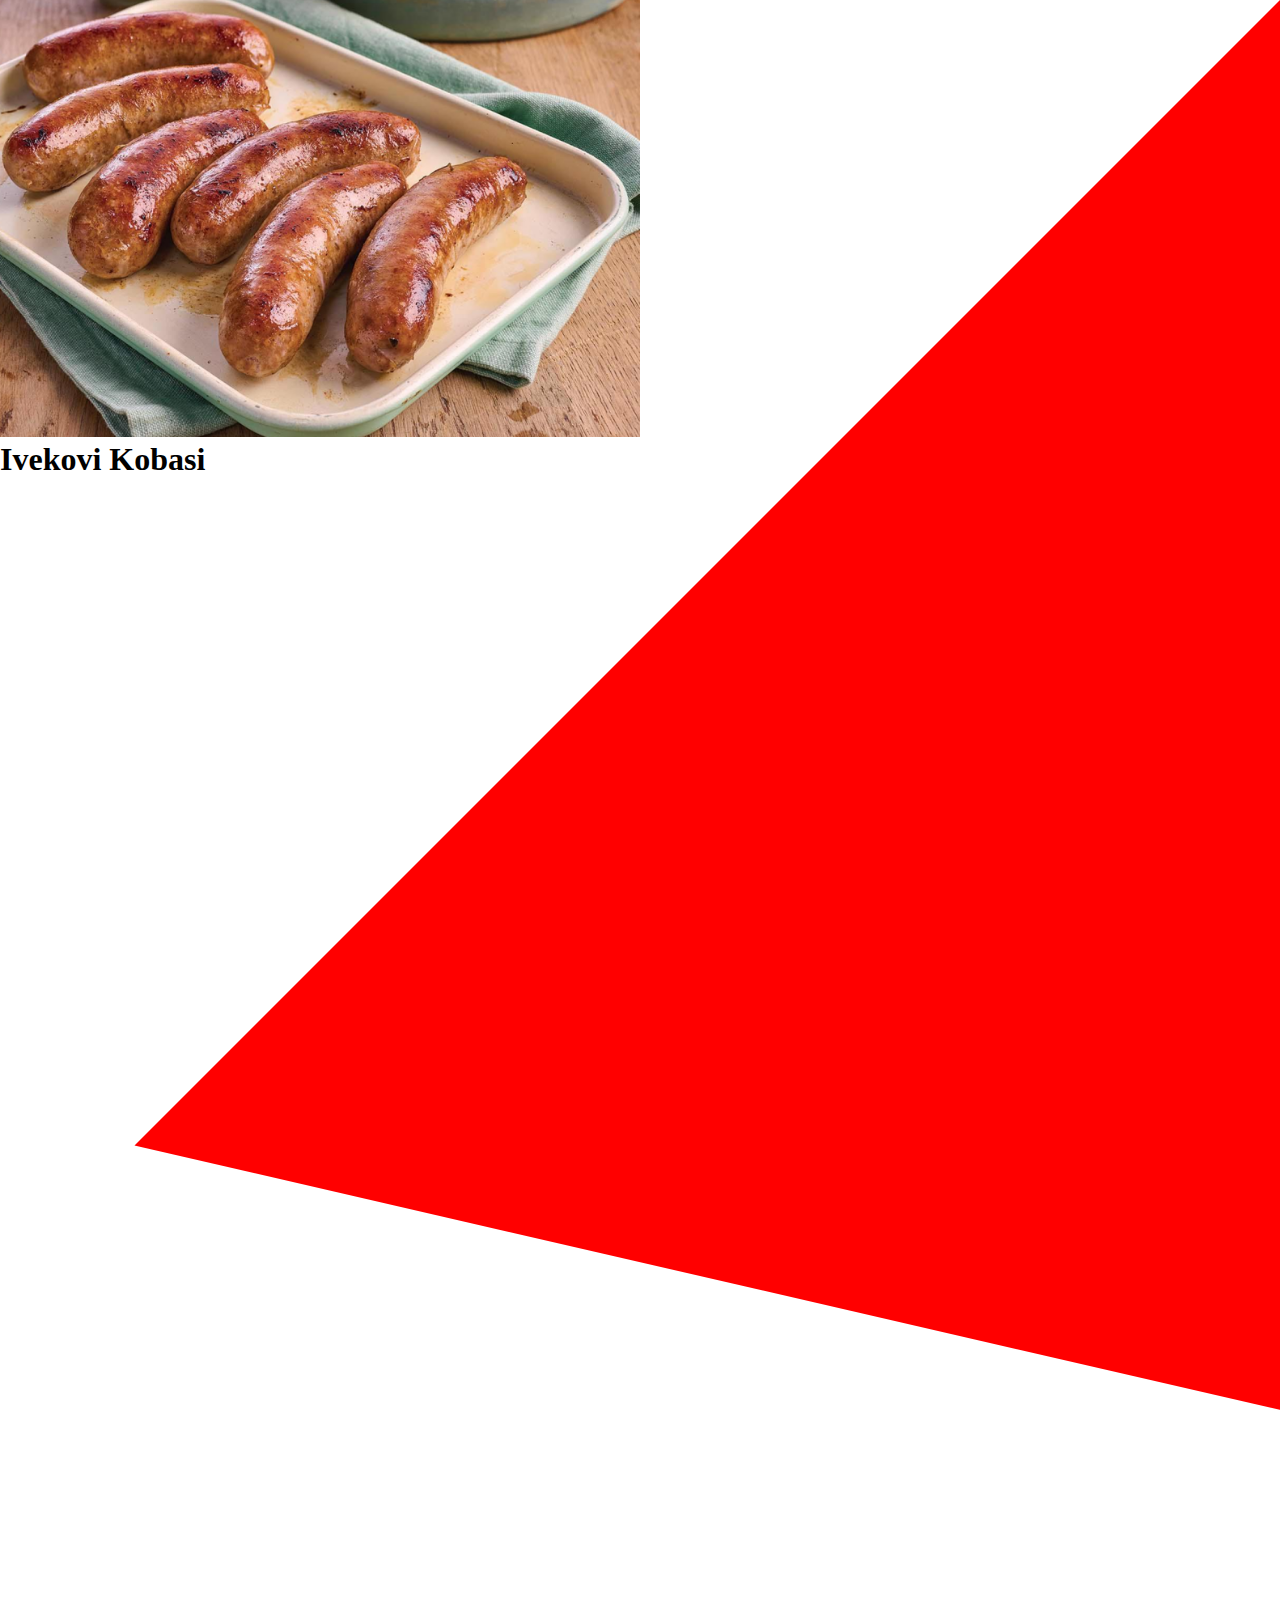
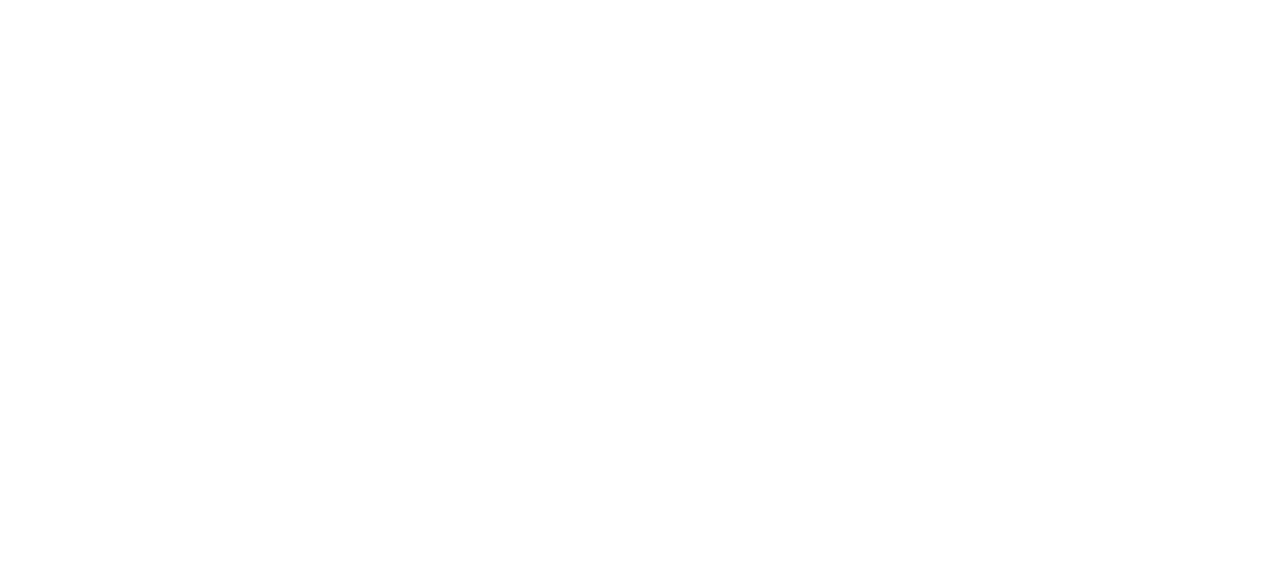
==== index.html @ 7db8392d "update" ====
<!DOCTYPE html>
<html lang="en">
<head>
    <meta charset="UTF-8">
    <meta http-equiv="X-UA-Compatible" content="IE=edge">
    <meta name="viewport" content="width=device-width, initial-scale=1.0">
    <meta name="author" content="Ivekovi Kobasi Developeri">
    <title>Ivekovi Kobasi</title>
    
<link rel="stylesheet" href="style.css">
<link rel="stylesheet" href="index.css">
</head>
<body>
    <img src="src/klobasi1.png" alt="Kobasi" class="backroundimage">
    <div class="background-triangle"></div>
    
    <h1>Ivekovi Kobasi</h1>
</body>
</html>
---- style.css ----
*{
    margin: 0;
    padding: 0;
}
---- index.css ----
body {
    overflow: hidden; /* Hide scrollbars */
  }
.backroundimage {
    width: 50%;
}
.background-triangle{
    display: block;
    position: absolute;
    overflow: hidden;
    top: 0px;
    right: 0px;
    width: 0px;
    height: 0px;
    border-left: 100vh solid transparent;
    border-right: 80vh solid transparent;
    
    border-top: 160vh solid #f00;
    transform-origin: top right;
    transform: rotate(-45deg);
}
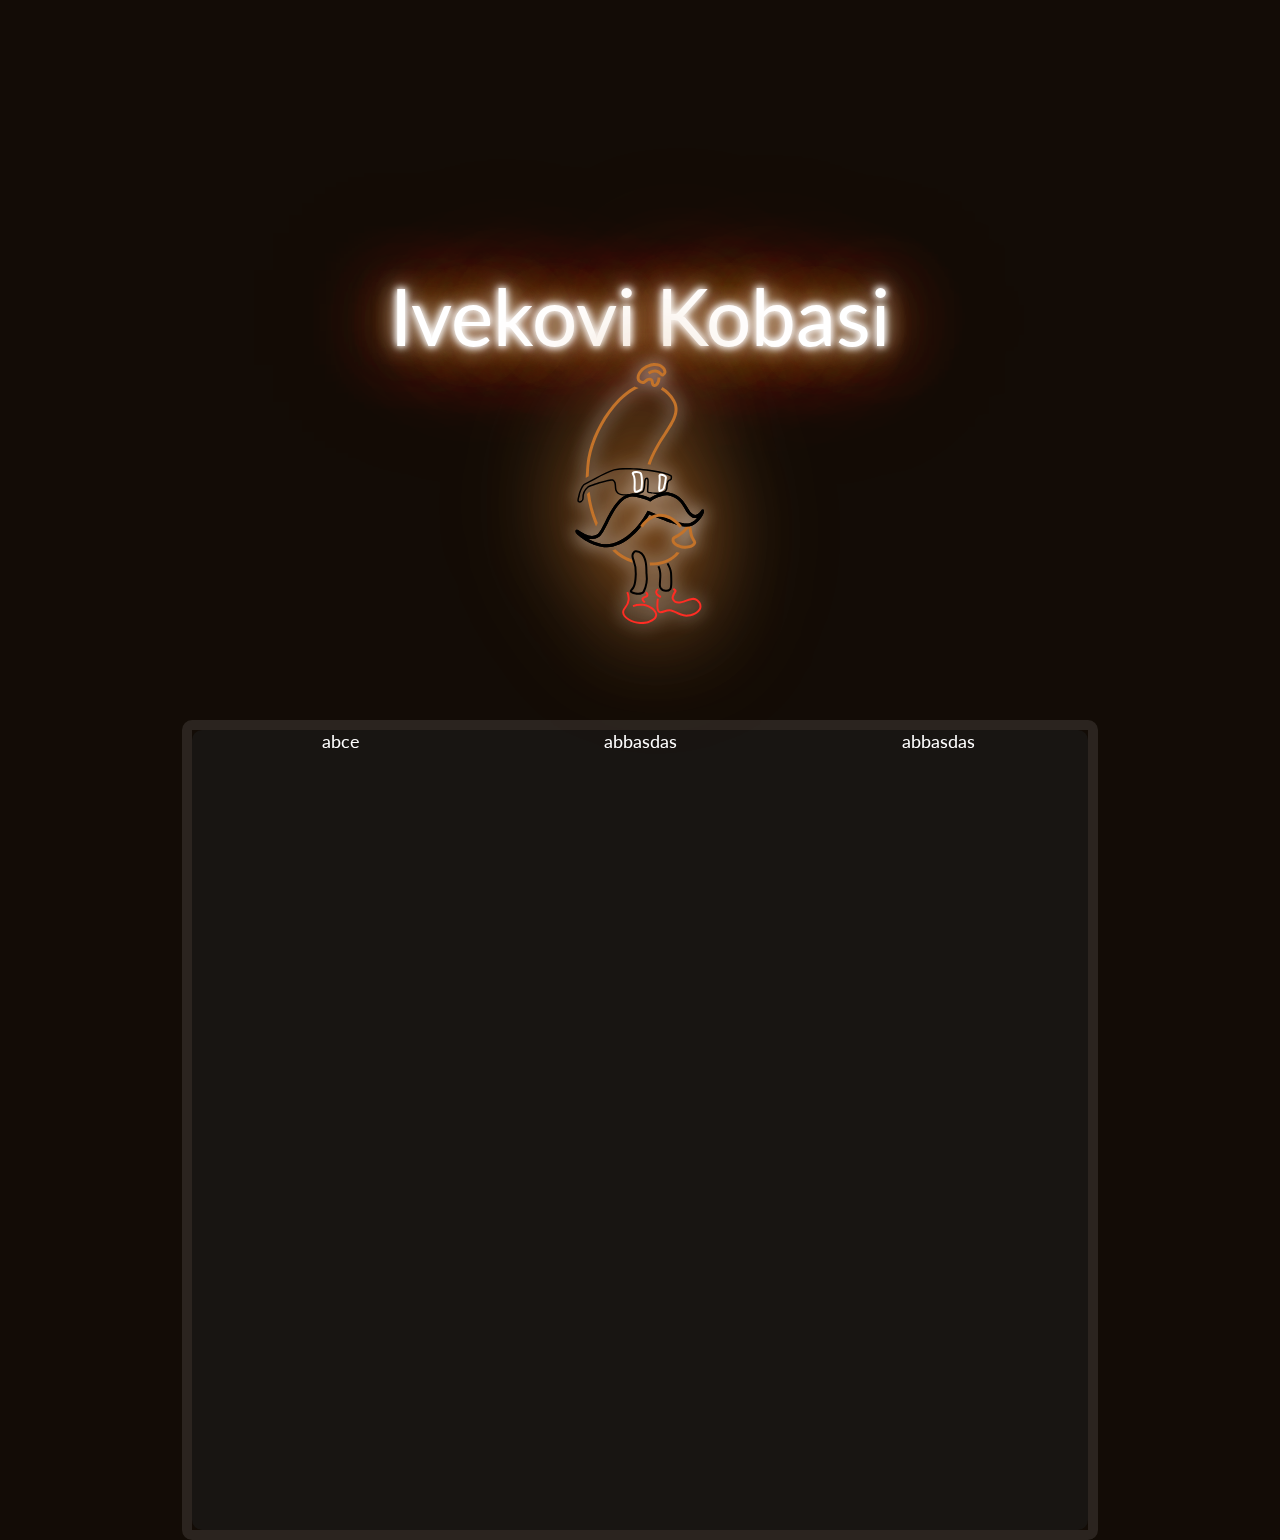
==== commit 889ef447: "update" ====
--- a/index.html
+++ b/index.html
@@ -1,19 +1,34 @@
 <!DOCTYPE html>
 <html lang="en">
+
 <head>
     <meta charset="UTF-8">
     <meta http-equiv="X-UA-Compatible" content="IE=edge">
     <meta name="viewport" content="width=device-width, initial-scale=1.0">
     <meta name="author" content="Ivekovi Kobasi Developeri">
     <title>Ivekovi Kobasi</title>
-    
-<link rel="stylesheet" href="style.css">
-<link rel="stylesheet" href="index.css">
+
+    <link rel="stylesheet" href="style.css">
+    <link rel="stylesheet" href="index.css">
 </head>
+
 <body>
-    <img src="src/klobasi1.png" alt="Kobasi" class="backroundimage">
-    <div class="background-triangle"></div>
-    
-    <h1>Ivekovi Kobasi</h1>
+
+    <div class="head-container">
+        <h1 class="neonText">
+            Ivekovi Kobasi
+        </h1>
+        <img src="kobasi-neon.svg" class="neonLogo">
+    </div>
+
+    <div class="content-container">
+        <div class="flex-grid">
+            <div class="col">abce</div>
+            <div class="col">abbasdas</div>
+            <div class="col">abbasdas</div>
+        </div>
+    </div>
+
 </body>
+
 </html>--- a/style.css
+++ b/style.css
@@ -1,5 +1,93 @@
-*{
+@import url('https://fonts.googleapis.com/css2?family=Lato:wght@400;700&display=swap');
+
+:root {
+    --neon: #C3732A;
+    --background: #130c06;
+}
+
+* {
     margin: 0;
     padding: 0;
 }
 
+.neonText {
+    color: #fff;
+    text-shadow:
+        0 0 7px #fff,
+        0 0 10px #fff,
+        0 0 21px #fff,
+        0 0 42px var(--neon),
+        0 0 82px var(--neon),
+        0 0 92px var(--neon),
+        0 0 102px var(--neon),
+        0 0 151px var(--neon);
+}
+
+
+/* Additional styling */
+
+body {
+    font-size: 18px;
+    font-family: "Lato", sans-serif;
+    background-color: var(--background);
+    color: white;
+}
+
+h1,
+h2 {
+    text-align: center;
+    font-weight: 400;
+}
+
+h1 {}
+
+
+h2 {
+    font-size: 1.8rem;
+}
+
+.head-container {
+    position: fixed;
+    top: 50%;
+    left: 50%;
+    transform: translate(-50%, -50%);
+    font-size: 2.5rem;
+
+}
+
+.content-container {
+    margin-top: 80vh;
+    margin-left: auto;
+    margin-right: auto;
+    border: 10px solid rgba(255, 255, 255, 0.1);
+    background: rgba(255, 255, 255, 0);
+
+
+    backdrop-filter: blur(5px);
+    height: 800px;
+    width: 70vw;
+    border-radius: 10px;
+
+}
+
+.flex-grid {
+    display: flex;
+    background: rgba(29, 29, 29, 0.5);
+    backdrop-filter: blur(5px);
+    height: 800px;
+    border-radius: 10px;
+}
+
+.col {
+    flex: 1;
+    text-align: center;
+}
+
+img {
+    position: relative;
+    left: 50%;
+    transform: translate(-50%);
+    color: #fff;
+    filter: drop-shadow(0 0 9px #fff) 
+    drop-shadow(0 0 42px var(--neon))  drop-shadow(0 0 47px var(--neon)) 
+}
--- a/index.css
+++ b/index.css
@@ -1,6 +1,4 @@
-body {
-    overflow: hidden; /* Hide scrollbars */
-  }
+
 .backroundimage {
     width: 50%;
 }
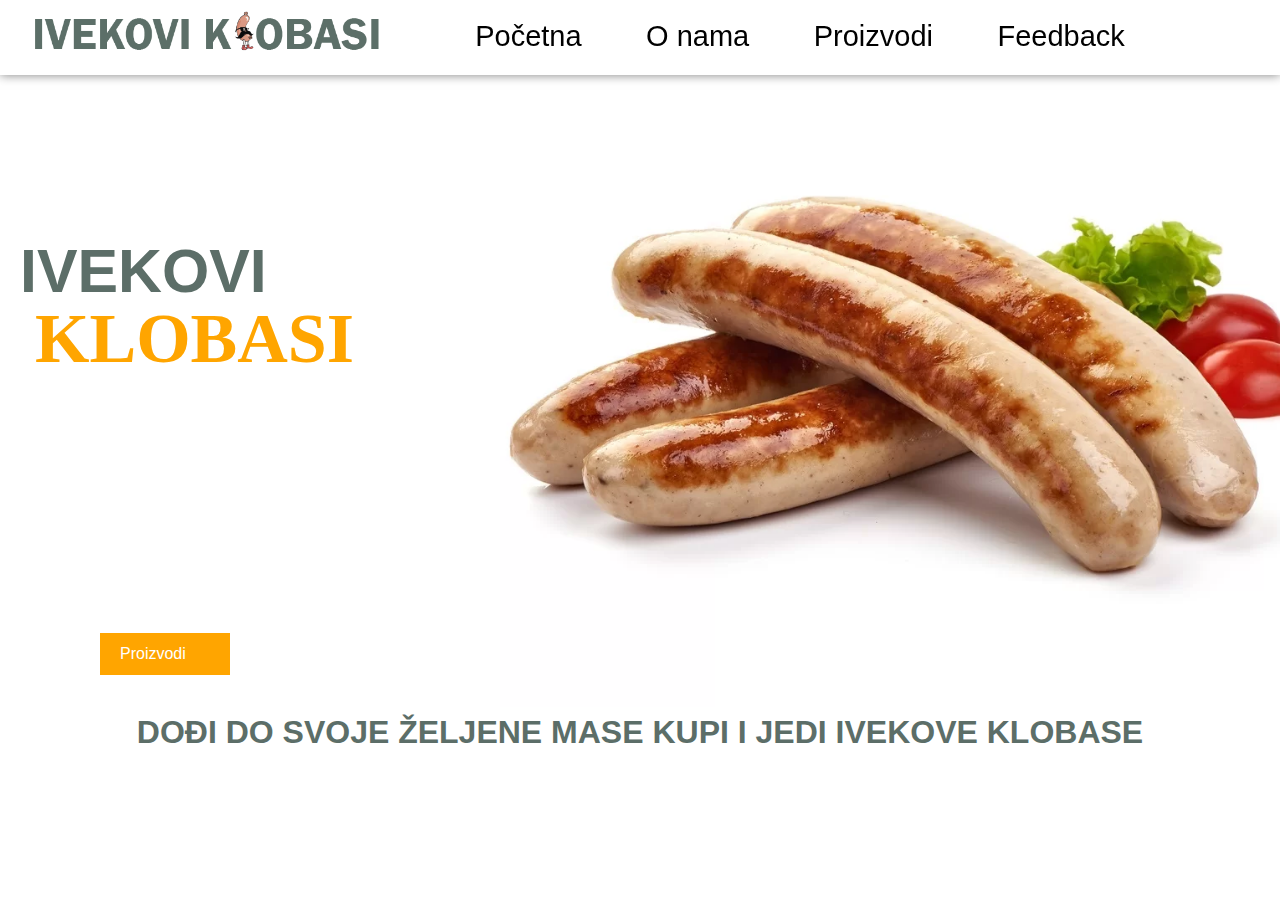
==== commit 7e560c7b: "update" ====
--- a/index.html
+++ b/index.html
@@ -5,30 +5,50 @@
     <meta charset="UTF-8">
     <meta http-equiv="X-UA-Compatible" content="IE=edge">
     <meta name="viewport" content="width=device-width, initial-scale=1.0">
-    <meta name="author" content="Ivekovi Kobasi Developeri">
-    <title>Ivekovi Kobasi</title>
-
+    <title>Ivekovi klobasi</title>
     <link rel="stylesheet" href="style.css">
     <link rel="stylesheet" href="index.css">
+    <link rel="stylesheet" href="https://cdnjs.cloudflare.com/ajax/libs/font-awesome/6.4.0/css/all.min.css"
+        integrity="sha512-iecdLmaskl7CVkqkXNQ/ZH/XLlvWZOJyj7Yy7tcenmpD1ypASozpmT/E0iPtmFIB46ZmdtAc9eNBvH0H/ZpiBw=="
+        crossorigin="anonymous" referrerpolicy="no-referrer" />
 </head>
 
 <body>
+    <section>
+        <nav>
+            <div class="logo">
+                <img src="slike/logo.png" alt="logo">
+            </div>
+            <ul>
+                <li><a href="index.html">Početna</a></li>
+                <li><a href="oNama.html">O nama</a></li>
+                <li><a href="proizvodi.html">Proizvodi</a></li>
+                <li><a href="feedback.html">Feedback</a></li>
+            </ul>
+            <div class="icon">
+                <i class="fa-solid fa-magnifying-glass"></i>
+                <i class="fa-solid fa-heart"></i>
+                <i class="fa-solid fa-cart-shopping"></i>
+            </div>
+        </nav>
+        <div class="main" id="Početna">
+            <div class="men_text">
+                <h1>IVEKOVI <span>KLOBASI</span></h1>
+            </div>
+            <div class="main_image">
+                <img src="slike/pocetna.png" alt="main image">
+            </div>
+        </div>
+        <p>DOĐI DO SVOJE ŽELJENE MASE
+            KUPI I JEDI IVEKOVE KLOBASE</p>
 
-    <div class="head-container">
-        <h1 class="neonText">
-            Ivekovi Kobasi
-        </h1>
-        <img src="kobasi-neon.svg" class="neonLogo">
-    </div>
+        <div class="main_btn">
+            <a href="proizvodi.html">Proizvodi</a>
+            <i class="fa-solid fa-angle-right"></i>
+        </div>
 
-    <div class="content-container">
-        <div class="flex-grid">
-            <div class="col">abce</div>
-            <div class="col">abbasdas</div>
-            <div class="col">abbasdas</div>
-        </div>
-    </div>
-
+        
+    </section>
 </body>
 
 </html>--- a/style.css
+++ b/style.css
@@ -1,93 +1,117 @@
-@import url('https://fonts.googleapis.com/css2?family=Lato:wght@400;700&display=swap');
-
-:root {
-    --neon: #C3732A;
-    --background: #130c06;
-}
-
 * {
     margin: 0;
     padding: 0;
+    box-sizing: border-box;
+    font-family: sans-serif;
 }
 
-.neonText {
-    color: #fff;
-    text-shadow:
-        0 0 7px #fff,
-        0 0 10px #fff,
-        0 0 21px #fff,
-        0 0 42px var(--neon),
-        0 0 82px var(--neon),
-        0 0 92px var(--neon),
-        0 0 102px var(--neon),
-        0 0 151px var(--neon);
+body {
+    overflow-x: hidden;
+    width: 100vw;
+}
+
+html {
+    scroll-behavior: smooth;
+}
+
+section {
+    width: 100vw;
+    height: 100vh;
+}
+
+section nav {
+    display: flex;
+    justify-content: space-around;
+    align-items: center;
+    position: fixed;
+    right: 0;
+    left: 0;
+    background: white;
+    box-shadow: 0 0 10px rgba(0, 0, 0, 0.5);
+    z-index: 1000;
+}
+
+section nav .logo img {
+    width: 350px;
+    cursor: pointer;
+    margin: 7px 0;
 }
 
 
-/* Additional styling */
 
-body {
-    font-size: 18px;
-    font-family: "Lato", sans-serif;
-    background-color: var(--background);
-    color: white;
+
+
+section nav ul {
+    list-style: none;
 }
 
-h1,
-h2 {
-    text-align: center;
-    font-weight: 400;
+section nav ul li {
+    display: inline-block;
+    margin: 0 30px;
 }
 
-h1 {}
+section nav ul li a {
+    text-decoration: none;
+    color: #000;
+    font-weight: 500;
+    font-size: 29px;
+    transition: 0.1s;
+}
+
+section nav ul li a::after {
+    position: relative;
+    content: '';
+    width: 0%;
+    height: 2px;
+    background-color: #5C6E68;
+    display: block;
+    left: 50%;
+    transition: 0.2s linear;
+}
+
+section nav ul li a:hover::after {
+    width: 100%;
+    left: 0;
+}
+
+section nav ul li a:hover {
+
+    color: #FFA500;
+    ;
+}
+
+section nav .icon i {
+    font-size: 20px;
+    color: #000;
+    margin: 0 5px;
+    cursor: pointer;
+    transition: 0.3s;
+}
+
+section nav .icon i:hover {
+    color: #FFA500;
+}
 
 
-h2 {
-    font-size: 1.8rem;
+
+section p {
+    font-family: Verdana, Geneva, Tahoma, sans-serif;
+    font-weight: 700;
+    color: #5C6E68;
+    text-align: justify;
+    position: relative;
+    line-height: 22px;
 }
 
-.head-container {
-    position: fixed;
-    top: 50%;
-    left: 50%;
-    transform: translate(-50%, -50%);
-    font-size: 2.5rem;
 
+@media (max-width: 480px) {
+    section nav .logo img {
+        width: 100px;
+        cursor: pointer;
+        margin: 7px 0;
+    }
+    
+section nav .icon i {
+            margin: 0 30px;
 }
-
-.content-container {
-    margin-top: 80vh;
-    margin-left: auto;
-    margin-right: auto;
-    border: 10px solid rgba(255, 255, 255, 0.1);
-    background: rgba(255, 255, 255, 0);
-
-
-    backdrop-filter: blur(5px);
-    height: 800px;
-    width: 70vw;
-    border-radius: 10px;
-
-}
-
-.flex-grid {
-    display: flex;
-    background: rgba(29, 29, 29, 0.5);
-    backdrop-filter: blur(5px);
-    height: 800px;
-    border-radius: 10px;
-}
-
-.col {
-    flex: 1;
-    text-align: center;
-}
-
-img {
-    position: relative;
-    left: 50%;
-    transform: translate(-50%);
-    color: #fff;
-    filter: drop-shadow(0 0 9px #fff) 
-    drop-shadow(0 0 42px var(--neon))  drop-shadow(0 0 47px var(--neon)) 
-}
+}--- a/index.css
+++ b/index.css
@@ -1,19 +1,122 @@
+* {
+    margin: 0;
+    padding: 0;
+    box-sizing: border-box;
+    font-family: sans-serif;
+}
+body{
+    overflow-x: hidden;
+    width: 100vw;
+}
+html {
+    scroll-behavior: smooth;
+}
 
-.backroundimage {
-    width: 50%;
+section {
+    width: 100vw;
+    height: 100vh;
 }
-.background-triangle{
-    display: block;
+
+section .main{
+    display:flex;
+    align-items: center;
+    justify-content: space-around;
+    position: relative;
+    top: -100px;
+
+}
+section .main .men_text h1{
+font-size: 3.8rem;
+position: relative;
+left:20px;
+color:#5C6E68;
+font-family: 'Gill Sans', 'Gill Sans MT', Calibri, 'Trebuchet MS', sans-serif;
+
+}
+section .main .men_text h1 span{
+    margin-left: 15px;
+    color:#FFA500;
+    font-family: mv boli;
+    line-height: 22px;
+    font-size: 70px;
+}
+section .main .main_image img{
+    width: 100%;
+    position: relative;
+    margin-top: 115px;
+    right: 0px;
+}
+section p {
     position: absolute;
-    overflow: hidden;
-    top: 0px;
-    right: 0px;
-    width: 0px;
-    height: 0px;
-    border-left: 100vh solid transparent;
-    border-right: 80vh solid transparent;
+    font-family:Verdana, Geneva, Tahoma, sans-serif;
+    font-weight: 700;
+    font-size: 2rem;
+    color:#5C6E68;
+    text-align: center;
+    position: relative;
+    line-height: 22px;
+    top: -10vh;
+
+}
+
+section .main_btn{
+    background: #FFA500;
+    position: relative;
+    left:100px;
+    bottom: 200px;
+    width: 130px;
+    cursor: pointer;
+    padding: 12px 20px;
+}
+
+ section .main_btn a{
+    color:#fff;
+    margin-right: 0px;
+    text-decoration: none;
+ }
+section .main_btn i{
+    color:#fff;
+    transition: 0.3s;
+}
+section .main_btn:hover i{
+    transform: translateX(7px);
+}
+
+@media (max-width: 480px) {
+    section .main{
+        display:flex;
+        flex-wrap: wrap;
+        top: 170px;
+    }
+    section .main .main_image img{
+        width: 100%;
+        position: relative;
+        margin-top: 0;
+        right: 0px;
+    }
+
+    section p {
+        position: relative;
+        font-family:Verdana, Geneva, Tahoma, sans-serif;
+        font-weight: 700;
+        font-size: 2rem;
+        color:#5C6E68;
+        text-align: center;
+        position: relative;
+        line-height: 40px;
+        top: 200px;
     
-    border-top: 160vh solid #f00;
-    transform-origin: top right;
-    transform: rotate(-45deg);
-}+    }
+
+    section .main_btn{
+        background: #FFA500;
+        position: relative;
+        left:50%;
+        transform:  translate(-50%);
+        bottom: -300px;
+        width: 130px;
+        cursor: pointer;
+        padding: 12px 20px;
+        margin-bottom: 20px;
+    }
+} 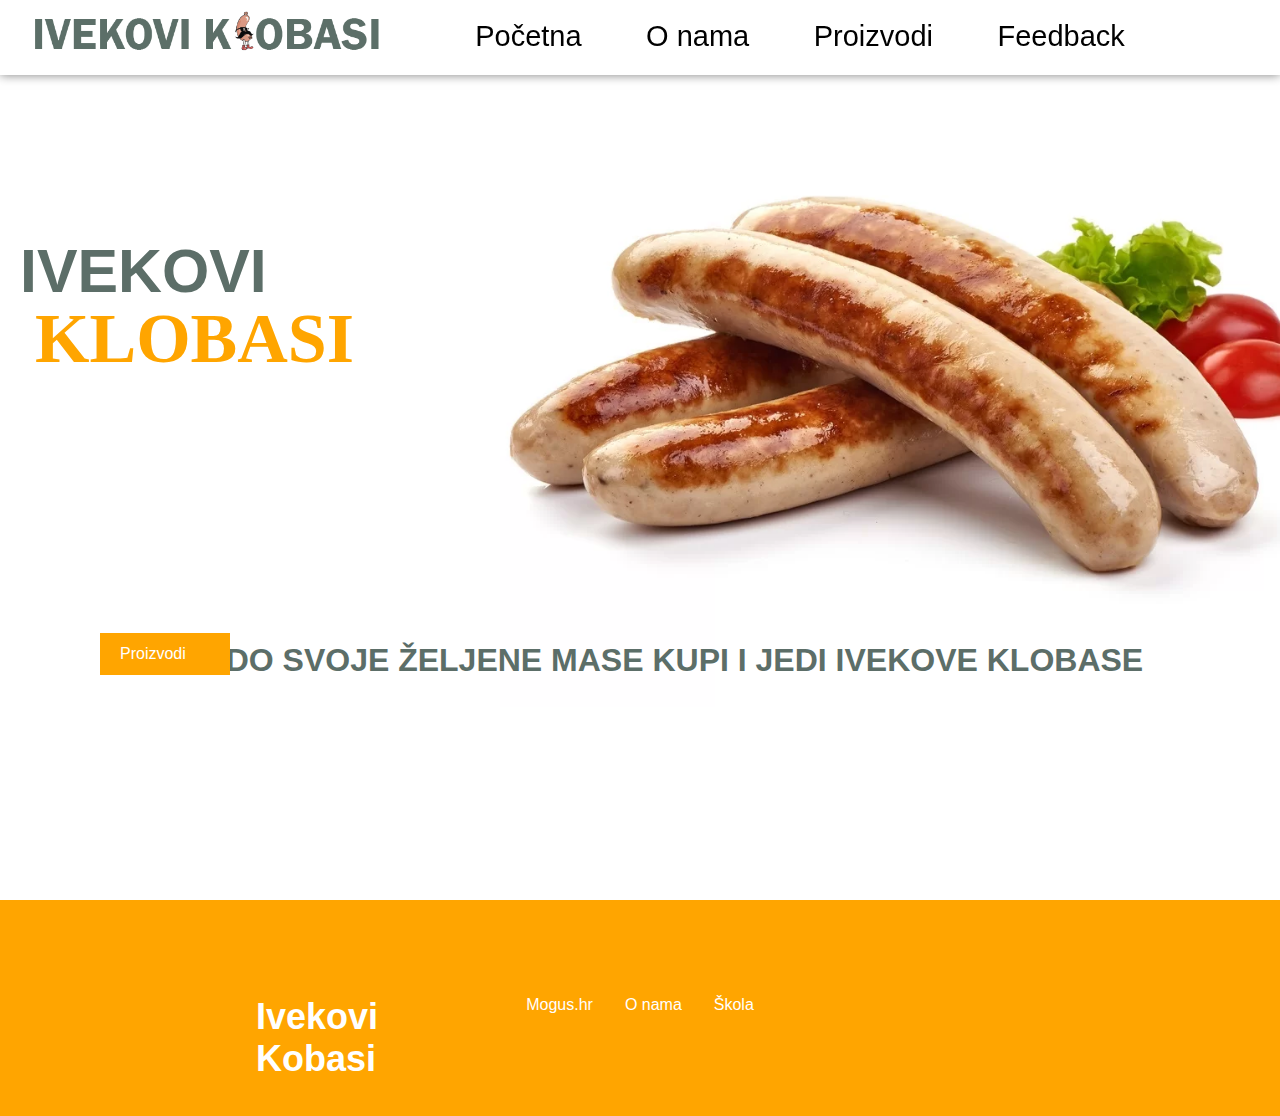
==== commit 2aa8cb57: "update" ====
--- a/index.html
+++ b/index.html
@@ -6,6 +6,11 @@
     <meta http-equiv="X-UA-Compatible" content="IE=edge">
     <meta name="viewport" content="width=device-width, initial-scale=1.0">
     <title>Ivekovi klobasi</title>
+    <meta name="description"
+        content="Explore our delicious sausages and order online. We offer a wide range of high-quality sausages with unique flavors.">
+    <meta name="keywords"
+        content="sausages, Andouille, Bockwurst, Robust Italian, Blazing buffalo, Salsiccia, Kielbasa, Merguez kobasica, Chorizo, Linguiça, Carniolan, Jitrnice, Bacon sausage, Weisswurst, Klobasa, Loukaniko, Cumberland kobasica">
+    <meta name="author" content="Team Ivekovi Kobasi">
     <link rel="stylesheet" href="style.css">
     <link rel="stylesheet" href="index.css">
     <link rel="stylesheet" href="https://cdnjs.cloudflare.com/ajax/libs/font-awesome/6.4.0/css/all.min.css"
@@ -47,8 +52,440 @@
             <i class="fa-solid fa-angle-right"></i>
         </div>
 
-        
+
     </section>
+
+
+    <footer>
+        <div class="main"></div>
+        <div class="footer">
+            <div class="bubbles">
+                <div class="bubble"
+                    style="--size:3.283778460829012rem; --distance:8.273995682244763rem; --position:80.43121961838831%; --time:3.370470516561046s; --delay:-2.4460750377075677s;">
+                </div>
+                <div class="bubble"
+                    style="--size:5.048775832023261rem; --distance:8.209048016743958rem; --position:81.24435161533792%; --time:2.689387587750886s; --delay:-3.178866630821537s;">
+                </div>
+                <div class="bubble"
+                    style="--size:2.8917775001193196rem; --distance:8.454264258769582rem; --position:-1.892480833658683%; --time:2.870417823317806s; --delay:-3.8694363898657054s;">
+                </div>
+                <div class="bubble"
+                    style="--size:2.98950564759547rem; --distance:6.810598321237242rem; --position:100.02057873419844%; --time:2.2412476180211125s; --delay:-3.9669609230968366s;">
+                </div>
+                <div class="bubble"
+                    style="--size:3.056008172581711rem; --distance:7.571228915589839rem; --position:101.36290426526402%; --time:3.556279976104421s; --delay:-2.601994631532017s;">
+                </div>
+                <div class="bubble"
+                    style="--size:3.22671020910027rem; --distance:8.977876061761204rem; --position:69.44795371340336%; --time:2.0813687087410555s; --delay:-2.561126203255737s;">
+                </div>
+                <div class="bubble"
+                    style="--size:5.983498430412179rem; --distance:9.55217569034621rem; --position:33.97699243298395%; --time:2.766369309258826s; --delay:-2.306807070885999s;">
+                </div>
+                <div class="bubble"
+                    style="--size:3.7130270767886904rem; --distance:9.15367913841726rem; --position:36.78355273882992%; --time:3.4415953312360266s; --delay:-2.8423432581270194s;">
+                </div>
+                <div class="bubble"
+                    style="--size:2.0830849819394457rem; --distance:6.408202865389665rem; --position:-3.7304088146057324%; --time:2.1324701384850853s; --delay:-3.6594998300237567s;">
+                </div>
+                <div class="bubble"
+                    style="--size:2.846429800070382rem; --distance:9.850031890259043rem; --position:63.51703893124248%; --time:2.48611792099451s; --delay:-3.957713451098727s;">
+                </div>
+                <div class="bubble"
+                    style="--size:2.0204852928911228rem; --distance:7.706337256219967rem; --position:10.659889096699736%; --time:3.8878533177786547s; --delay:-2.7460423807313834s;">
+                </div>
+                <div class="bubble"
+                    style="--size:5.148489190934578rem; --distance:7.8185867715909385rem; --position:44.27428830609239%; --time:3.0912972813262374s; --delay:-2.4548184305462204s;">
+                </div>
+                <div class="bubble"
+                    style="--size:3.1179981047008507rem; --distance:8.217674226182545rem; --position:-0.8434243039321725%; --time:3.893070336584621s; --delay:-3.482134608090908s;">
+                </div>
+                <div class="bubble"
+                    style="--size:3.073022863441822rem; --distance:6.748615665272697rem; --position:17.187709593603337%; --time:2.869641888050805s; --delay:-3.011358944260785s;">
+                </div>
+                <div class="bubble"
+                    style="--size:3.040494763665981rem; --distance:6.001078493795163rem; --position:30.428225670705793%; --time:2.1274023672313547s; --delay:-2.269450277325624s;">
+                </div>
+                <div class="bubble"
+                    style="--size:2.4934683696411932rem; --distance:9.661759778304251rem; --position:38.28385025284947%; --time:3.3066616446050388s; --delay:-3.903278872741094s;">
+                </div>
+                <div class="bubble"
+                    style="--size:4.341153504409132rem; --distance:8.372204276920996rem; --position:8.925467109327556%; --time:2.961530876031502s; --delay:-3.733657008574247s;">
+                </div>
+                <div class="bubble"
+                    style="--size:3.017692044104651rem; --distance:7.742406344583268rem; --position:7.135396211953164%; --time:3.9814409149202454s; --delay:-2.769434098028662s;">
+                </div>
+                <div class="bubble"
+                    style="--size:5.080150296463536rem; --distance:6.090080087294706rem; --position:99.46159986754385%; --time:3.125230884966736s; --delay:-2.415272316183627s;">
+                </div>
+                <div class="bubble"
+                    style="--size:4.220709880817442rem; --distance:6.273886998189256rem; --position:97.58004171875584%; --time:3.1349176005189006s; --delay:-3.9274262276392298s;">
+                </div>
+                <div class="bubble"
+                    style="--size:3.567041880882358rem; --distance:6.32323480828306rem; --position:92.70135681477952%; --time:2.1362733605721504s; --delay:-3.1505418730279633s;">
+                </div>
+                <div class="bubble"
+                    style="--size:3.5907802134353792rem; --distance:9.870786669090203rem; --position:98.38043362003364%; --time:2.365772524802981s; --delay:-3.155876947312736s;">
+                </div>
+                <div class="bubble"
+                    style="--size:3.153202036251672rem; --distance:8.019938162492018rem; --position:17.19668721036048%; --time:3.6277311767623384s; --delay:-3.1876739225876354s;">
+                </div>
+                <div class="bubble"
+                    style="--size:3.4877396066133333rem; --distance:8.270634812076594rem; --position:10.484445181872442%; --time:3.0775952904576176s; --delay:-2.2907439552389293s;">
+                </div>
+                <div class="bubble"
+                    style="--size:5.766665156529646rem; --distance:9.899439420013206rem; --position:3.2576122174816096%; --time:2.846254474445945s; --delay:-2.0209311226219087s;">
+                </div>
+                <div class="bubble"
+                    style="--size:5.239738288627671rem; --distance:8.364557911980619rem; --position:87.23110357446504%; --time:2.1930097960461055s; --delay:-3.0322261546336517s;">
+                </div>
+                <div class="bubble"
+                    style="--size:2.1990673841700143rem; --distance:7.720521403005255rem; --position:-0.17107184177207468%; --time:2.5997240933430965s; --delay:-2.07586605687868s;">
+                </div>
+                <div class="bubble"
+                    style="--size:2.096379882401747rem; --distance:8.369893834364031rem; --position:32.32516475439321%; --time:3.695249819707472s; --delay:-3.851082655427779s;">
+                </div>
+                <div class="bubble"
+                    style="--size:3.638390237165721rem; --distance:9.7664220131003rem; --position:87.38200354757375%; --time:3.862542578562428s; --delay:-2.9797900374453823s;">
+                </div>
+                <div class="bubble"
+                    style="--size:2.014227665781494rem; --distance:9.475179023878415rem; --position:18.072465784612906%; --time:2.876721765742051s; --delay:-3.456765174855402s;">
+                </div>
+                <div class="bubble"
+                    style="--size:4.835622070747298rem; --distance:6.646442484712818rem; --position:42.56200483263158%; --time:2.4201735129167705s; --delay:-2.129697393514734s;">
+                </div>
+                <div class="bubble"
+                    style="--size:2.6544780967758683rem; --distance:9.993914974673478rem; --position:47.41484229787173%; --time:2.6928887058432203s; --delay:-3.6501705520332406s;">
+                </div>
+                <div class="bubble"
+                    style="--size:2.1810138227712246rem; --distance:8.625390262659332rem; --position:79.91382406364768%; --time:3.0571539204415643s; --delay:-2.879575299430147s;">
+                </div>
+                <div class="bubble"
+                    style="--size:3.9602029523135043rem; --distance:8.811978694178176rem; --position:22.085129474405363%; --time:2.3040885125074015s; --delay:-3.9822714071472305s;">
+                </div>
+                <div class="bubble"
+                    style="--size:3.2601731045983255rem; --distance:6.551449087150881rem; --position:56.03044260678546%; --time:3.377917555269709s; --delay:-2.248689205859968s;">
+                </div>
+                <div class="bubble"
+                    style="--size:4.724989417802013rem; --distance:8.126549828172152rem; --position:83.76957059823852%; --time:2.8347659523990463s; --delay:-2.4045807342328174s;">
+                </div>
+                <div class="bubble"
+                    style="--size:2.4601556144465766rem; --distance:6.451551054345049rem; --position:77.04823997553098%; --time:2.466260099531937s; --delay:-3.8444152858910203s;">
+                </div>
+                <div class="bubble"
+                    style="--size:3.5005873287032445rem; --distance:7.9251184298861475rem; --position:-1.7530963025931068%; --time:2.5654285446675242s; --delay:-3.719663280805641s;">
+                </div>
+                <div class="bubble"
+                    style="--size:3.287577998169491rem; --distance:9.297377061416393rem; --position:18.741671727246466%; --time:3.341885163952444s; --delay:-2.5715436541146115s;">
+                </div>
+                <div class="bubble"
+                    style="--size:5.221728885270182rem; --distance:9.286314646321468rem; --position:42.28149761730227%; --time:3.389657748614331s; --delay:-2.961540852653576s;">
+                </div>
+                <div class="bubble"
+                    style="--size:2.818746087299467rem; --distance:6.526311604034215rem; --position:8.32284386562167%; --time:3.533110613536286s; --delay:-3.4929316976539795s;">
+                </div>
+                <div class="bubble"
+                    style="--size:3.9555668943551874rem; --distance:7.587517096965727rem; --position:86.98518380989474%; --time:3.8328433866272116s; --delay:-3.947314208169883s;">
+                </div>
+                <div class="bubble"
+                    style="--size:5.86344809196979rem; --distance:6.715459413428028rem; --position:93.51712672911347%; --time:3.3194895688568025s; --delay:-2.814996993119309s;">
+                </div>
+                <div class="bubble"
+                    style="--size:4.659085472309417rem; --distance:6.833049757751052rem; --position:18.34331186924404%; --time:2.1401803669951542s; --delay:-3.281758431062622s;">
+                </div>
+                <div class="bubble"
+                    style="--size:5.647514992520861rem; --distance:6.166187896878902rem; --position:103.56058520261233%; --time:2.7109824838325496s; --delay:-3.5641804780474113s;">
+                </div>
+                <div class="bubble"
+                    style="--size:3.4116906103373514rem; --distance:9.87448520511619rem; --position:60.40367758628962%; --time:3.211959351671091s; --delay:-3.909483663267988s;">
+                </div>
+                <div class="bubble"
+                    style="--size:4.358059871263618rem; --distance:6.192241875091202rem; --position:55.79560282838993%; --time:3.522040191932956s; --delay:-2.4451874413830073s;">
+                </div>
+                <div class="bubble"
+                    style="--size:5.657469779677323rem; --distance:8.59153006822326rem; --position:72.97116848710832%; --time:3.2281152136729996s; --delay:-2.6942268466639807s;">
+                </div>
+                <div class="bubble"
+                    style="--size:5.36401084558097rem; --distance:8.032035852980673rem; --position:68.03498132267576%; --time:3.6949889538863347s; --delay:-3.5310246226914868s;">
+                </div>
+                <div class="bubble"
+                    style="--size:5.57833766575319rem; --distance:7.499254928961794rem; --position:94.12393327236666%; --time:3.4806354090355405s; --delay:-2.274765603356683s;">
+                </div>
+                <div class="bubble"
+                    style="--size:3.2806309747640574rem; --distance:8.488379921065523rem; --position:48.78983463936292%; --time:2.877531426246132s; --delay:-2.096852780408325s;">
+                </div>
+                <div class="bubble"
+                    style="--size:2.5739678385733678rem; --distance:8.917657906310211rem; --position:36.30111446297418%; --time:2.132094571645426s; --delay:-2.300338825704596s;">
+                </div>
+                <div class="bubble"
+                    style="--size:3.193905105705725rem; --distance:6.837855040140766rem; --position:77.42883266635026%; --time:2.6764254242868546s; --delay:-2.6117600566315358s;">
+                </div>
+                <div class="bubble"
+                    style="--size:2.921396795915677rem; --distance:6.017635087648889rem; --position:64.47566942541235%; --time:2.1329836115090024s; --delay:-2.9493514981070006s;">
+                </div>
+                <div class="bubble"
+                    style="--size:5.996546073399244rem; --distance:8.438210536324492rem; --position:13.268370807153438%; --time:3.6359501852961262s; --delay:-3.9647431379196347s;">
+                </div>
+                <div class="bubble"
+                    style="--size:3.6759907032328405rem; --distance:8.418483277724492rem; --position:32.34008573798657%; --time:2.4480223557558345s; --delay:-2.0329066324347824s;">
+                </div>
+                <div class="bubble"
+                    style="--size:4.1642001716890285rem; --distance:7.292867116703618rem; --position:53.7639790538517%; --time:3.502488399088864s; --delay:-2.498372665932038s;">
+                </div>
+                <div class="bubble"
+                    style="--size:4.787565853418627rem; --distance:7.002471829807719rem; --position:71.91523290439147%; --time:2.958165535287203s; --delay:-3.874622142256656s;">
+                </div>
+                <div class="bubble"
+                    style="--size:2.518311359883132rem; --distance:7.986066195679516rem; --position:64.83491880651033%; --time:2.799838241177398s; --delay:-2.605045923573953s;">
+                </div>
+                <div class="bubble"
+                    style="--size:2.876971757413453rem; --distance:6.068564148976618rem; --position:11.865157104893097%; --time:2.827771256360732s; --delay:-2.39512359755763s;">
+                </div>
+                <div class="bubble"
+                    style="--size:2.104732688202529rem; --distance:7.730020214979188rem; --position:89.79694218565386%; --time:3.463311919402186s; --delay:-3.12192390140452s;">
+                </div>
+                <div class="bubble"
+                    style="--size:3.3360664273276166rem; --distance:7.983397791094809rem; --position:68.65578472758347%; --time:3.9335303632278293s; --delay:-3.4294180673320884s;">
+                </div>
+                <div class="bubble"
+                    style="--size:3.9727817769810656rem; --distance:9.566771590971191rem; --position:8.31120576187265%; --time:2.205225438795449s; --delay:-3.324358147783013s;">
+                </div>
+                <div class="bubble"
+                    style="--size:2.785922768617306rem; --distance:7.082254824315727rem; --position:28.396955159650958%; --time:2.942223891965728s; --delay:-2.5935628505954393s;">
+                </div>
+                <div class="bubble"
+                    style="--size:4.2464496070749rem; --distance:6.691569284526946rem; --position:42.54917838169232%; --time:3.127523856909967s; --delay:-2.954291705842826s;">
+                </div>
+                <div class="bubble"
+                    style="--size:5.723073490329043rem; --distance:9.090319785576288rem; --position:-3.3796480533643103%; --time:2.2633471262800557s; --delay:-3.2578755649237174s;">
+                </div>
+                <div class="bubble"
+                    style="--size:3.219530490661871rem; --distance:7.4797090026341495rem; --position:101.94887397738762%; --time:2.1036948366679686s; --delay:-2.751593490682857s;">
+                </div>
+                <div class="bubble"
+                    style="--size:2.1814720163593524rem; --distance:6.396504615967695rem; --position:50.89372542693971%; --time:2.582017377993537s; --delay:-2.906294282914755s;">
+                </div>
+                <div class="bubble"
+                    style="--size:5.809553529495087rem; --distance:7.464097429978566rem; --position:90.38559551607041%; --time:3.7652915434285816s; --delay:-2.354212300265661s;">
+                </div>
+                <div class="bubble"
+                    style="--size:3.62120707963538rem; --distance:9.076979425692606rem; --position:11.150253759803633%; --time:3.0486377247236534s; --delay:-2.8041488577211697s;">
+                </div>
+                <div class="bubble"
+                    style="--size:5.00310856270532rem; --distance:9.170735560719102rem; --position:64.58179397075584%; --time:3.7656580293692796s; --delay:-2.893674658194128s;">
+                </div>
+                <div class="bubble"
+                    style="--size:2.709501141760601rem; --distance:7.8373914558643705rem; --position:5.674632497742465%; --time:3.395681112908417s; --delay:-2.2649544585446963s;">
+                </div>
+                <div class="bubble"
+                    style="--size:5.863530345348175rem; --distance:6.010688703517391rem; --position:8.068803588662359%; --time:3.027313856154054s; --delay:-2.231948018674604s;">
+                </div>
+                <div class="bubble"
+                    style="--size:3.184680382015328rem; --distance:8.878536191481098rem; --position:8.386217564803701%; --time:3.9938236104040246s; --delay:-3.582227746566318s;">
+                </div>
+                <div class="bubble"
+                    style="--size:5.634096080720658rem; --distance:9.852119364968344rem; --position:1.083944673937438%; --time:2.332288460957819s; --delay:-2.8850298727934875s;">
+                </div>
+                <div class="bubble"
+                    style="--size:3.4014949844199958rem; --distance:8.171860996672919rem; --position:84.2657700109125%; --time:2.2494226346466255s; --delay:-2.5677067273975007s;">
+                </div>
+                <div class="bubble"
+                    style="--size:3.25901366738288rem; --distance:7.677629208945115rem; --position:51.318943432823694%; --time:2.8086005653923443s; --delay:-3.8858374739056676s;">
+                </div>
+                <div class="bubble"
+                    style="--size:2.738787520059482rem; --distance:7.215369023176211rem; --position:56.250543764215685%; --time:3.976054489308197s; --delay:-2.326983298866254s;">
+                </div>
+                <div class="bubble"
+                    style="--size:2.2159404026193075rem; --distance:6.656577136470761rem; --position:6.693028946147312%; --time:2.864055961058856s; --delay:-2.4300716543937217s;">
+                </div>
+                <div class="bubble"
+                    style="--size:4.21593419511934rem; --distance:8.927963260087107rem; --position:25.147537992688058%; --time:3.009996529717521s; --delay:-3.0238438289524225s;">
+                </div>
+                <div class="bubble"
+                    style="--size:5.179991621161971rem; --distance:6.3853169980031845rem; --position:102.46036383116052%; --time:2.493617740988301s; --delay:-3.200833645229917s;">
+                </div>
+                <div class="bubble"
+                    style="--size:5.513584744686991rem; --distance:8.22544620750663rem; --position:101.1452384048811%; --time:3.282739845432842s; --delay:-3.661873228440018s;">
+                </div>
+                <div class="bubble"
+                    style="--size:3.339183876739143rem; --distance:9.526513756713628rem; --position:29.882131632276284%; --time:2.4931248570889335s; --delay:-2.475593644022913s;">
+                </div>
+                <div class="bubble"
+                    style="--size:5.572625591150981rem; --distance:7.345648077046019rem; --position:22.8560703003273%; --time:2.7498169626967566s; --delay:-2.17990566059977s;">
+                </div>
+                <div class="bubble"
+                    style="--size:4.1177605678413265rem; --distance:8.34852219885391rem; --position:29.490529078305904%; --time:3.2706309302541188s; --delay:-3.7771110698550556s;">
+                </div>
+                <div class="bubble"
+                    style="--size:5.9527591413810015rem; --distance:8.228548797101368rem; --position:86.92141319108892%; --time:2.1195045300057886s; --delay:-2.1550354449961038s;">
+                </div>
+                <div class="bubble"
+                    style="--size:3.4122434983866006rem; --distance:7.8470984688972765rem; --position:-4.737684816944457%; --time:3.361433469609846s; --delay:-2.7510535260586435s;">
+                </div>
+                <div class="bubble"
+                    style="--size:3.767163633315376rem; --distance:8.004107269407179rem; --position:58.86574552235167%; --time:2.4584153129693487s; --delay:-3.8899327217598216s;">
+                </div>
+                <div class="bubble"
+                    style="--size:4.966101867270128rem; --distance:8.096238035862653rem; --position:73.33011876280814%; --time:3.2569085513280767s; --delay:-2.927105754623504s;">
+                </div>
+                <div class="bubble"
+                    style="--size:5.239318894400097rem; --distance:8.21018133412617rem; --position:49.79329539415349%; --time:2.486417355278126s; --delay:-3.935240915466869s;">
+                </div>
+                <div class="bubble"
+                    style="--size:2.309860158972202rem; --distance:8.23350401700413rem; --position:52.762390580567924%; --time:3.253681340156047s; --delay:-3.39928187900957s;">
+                </div>
+                <div class="bubble"
+                    style="--size:5.405641933124867rem; --distance:7.787670658003827rem; --position:55.299301993538734%; --time:2.9254208880312023s; --delay:-3.4035022943444453s;">
+                </div>
+                <div class="bubble"
+                    style="--size:4.7889435136433365rem; --distance:8.059493307179075rem; --position:6.476650057477524%; --time:2.8831662912305407s; --delay:-2.469760261123794s;">
+                </div>
+                <div class="bubble"
+                    style="--size:5.202159646625798rem; --distance:6.485068767986836rem; --position:17.188791799414645%; --time:2.5591245696178158s; --delay:-2.547017621074239s;">
+                </div>
+                <div class="bubble"
+                    style="--size:2.6536622797162357rem; --distance:7.047091090720969rem; --position:99.8065168678203%; --time:3.1358735873884225s; --delay:-2.7674896723499964s;">
+                </div>
+                <div class="bubble"
+                    style="--size:5.455813017594882rem; --distance:7.92331827436949rem; --position:56.29121034809554%; --time:2.9592446232978804s; --delay:-3.0628319945178304s;">
+                </div>
+                <div class="bubble"
+                    style="--size:5.376750549059151rem; --distance:7.037706886415796rem; --position:90.43150179415491%; --time:3.4947245448237947s; --delay:-2.7649519449431956s;">
+                </div>
+                <div class="bubble"
+                    style="--size:3.6759966425104382rem; --distance:9.304354596540962rem; --position:50.078877699643236%; --time:2.364227888914125s; --delay:-2.1049591636942835s;">
+                </div>
+                <div class="bubble"
+                    style="--size:2.6416988575492812rem; --distance:8.426364301174832rem; --position:34.50261001869937%; --time:3.1489044014899474s; --delay:-2.872308171609069s;">
+                </div>
+                <div class="bubble"
+                    style="--size:3.039820548413071rem; --distance:7.700594071278777rem; --position:54.369437773201135%; --time:2.3518890849934877s; --delay:-3.816455915222773s;">
+                </div>
+                <div class="bubble"
+                    style="--size:4.946041332561464rem; --distance:9.940105274558535rem; --position:93.38341839478599%; --time:3.515708411924009s; --delay:-2.139929822750188s;">
+                </div>
+                <div class="bubble"
+                    style="--size:2.263980751965552rem; --distance:6.845227344107201rem; --position:7.6223749655636635%; --time:3.2543534151869933s; --delay:-3.5968097313692247s;">
+                </div>
+                <div class="bubble"
+                    style="--size:2.9705072994554786rem; --distance:6.417811696490268rem; --position:0.9010946526242307%; --time:3.869664661904819s; --delay:-2.817867407827982s;">
+                </div>
+                <div class="bubble"
+                    style="--size:3.7636117769983146rem; --distance:9.28767671082202rem; --position:104.59608438872068%; --time:2.6660045314116205s; --delay:-3.0279672533679767s;">
+                </div>
+                <div class="bubble"
+                    style="--size:2.534147718025401rem; --distance:9.761714609373762rem; --position:17.47044672925322%; --time:3.8859389327208964s; --delay:-3.3352631179315866s;">
+                </div>
+                <div class="bubble"
+                    style="--size:5.809103802369521rem; --distance:9.865569439286801rem; --position:15.660853702232227%; --time:2.518863325103205s; --delay:-3.5808886812518383s;">
+                </div>
+                <div class="bubble"
+                    style="--size:2.4500873479914125rem; --distance:7.274598849994393rem; --position:36.897733125341446%; --time:3.3461286093771387s; --delay:-3.6280095853685674s;">
+                </div>
+                <div class="bubble"
+                    style="--size:5.773371959699836rem; --distance:8.463136547655406rem; --position:35.06048100391646%; --time:3.209957922113289s; --delay:-3.0079091255606945s;">
+                </div>
+                <div class="bubble"
+                    style="--size:4.3926522787512265rem; --distance:9.612613676284077rem; --position:22.262054455432867%; --time:2.373303643948798s; --delay:-3.0679725632400907s;">
+                </div>
+                <div class="bubble"
+                    style="--size:3.952708176353637rem; --distance:9.169495699134323rem; --position:55.04449087079253%; --time:2.7418325241308232s; --delay:-3.3828476409270283s;">
+                </div>
+                <div class="bubble"
+                    style="--size:3.844775009709453rem; --distance:8.355266723179703rem; --position:3.429889023129533%; --time:3.804465386878591s; --delay:-2.513210465049223s;">
+                </div>
+                <div class="bubble"
+                    style="--size:2.375822423531286rem; --distance:8.085306102003058rem; --position:51.444859856544134%; --time:3.5291234902803015s; --delay:-3.174879273882913s;">
+                </div>
+                <div class="bubble"
+                    style="--size:3.987597068631678rem; --distance:6.323842998471056rem; --position:58.472598393140736%; --time:3.6685014540532994s; --delay:-2.125640472580853s;">
+                </div>
+                <div class="bubble"
+                    style="--size:3.826556536162788rem; --distance:8.093657912781008rem; --position:47.22358687899771%; --time:2.46067661652588s; --delay:-2.795336044113773s;">
+                </div>
+                <div class="bubble"
+                    style="--size:5.409522304422901rem; --distance:8.08453713835749rem; --position:7.192255114868317%; --time:3.6024864503739416s; --delay:-2.02777453028783s;">
+                </div>
+                <div class="bubble"
+                    style="--size:2.33220717107433rem; --distance:6.015929004226659rem; --position:69.52801341775708%; --time:3.072171961227187s; --delay:-2.4004690861766145s;">
+                </div>
+                <div class="bubble"
+                    style="--size:3.1897153674684295rem; --distance:7.970038416707961rem; --position:79.81130078644377%; --time:3.2691207165145544s; --delay:-3.1095874096110614s;">
+                </div>
+                <div class="bubble"
+                    style="--size:3.043749061825313rem; --distance:9.519971455545065rem; --position:-2.8790650455965716%; --time:2.5921789839789624s; --delay:-3.3392150143930954s;">
+                </div>
+                <div class="bubble"
+                    style="--size:2.016067925148069rem; --distance:6.601355813566787rem; --position:12.042692941814398%; --time:3.302733338826566s; --delay:-2.666684825220276s;">
+                </div>
+                <div class="bubble"
+                    style="--size:2.3135489970103658rem; --distance:8.429205824133346rem; --position:10.078502192237377%; --time:3.478083377118066s; --delay:-2.3933149990580658s;">
+                </div>
+                <div class="bubble"
+                    style="--size:2.3997743557871374rem; --distance:7.408088419264727rem; --position:35.09525576349087%; --time:3.389315536809761s; --delay:-3.7218046643592877s;">
+                </div>
+                <div class="bubble"
+                    style="--size:5.41080890592663rem; --distance:6.263885540517833rem; --position:88.47970464538236%; --time:3.791977923545102s; --delay:-2.1539409602055803s;">
+                </div>
+                <div class="bubble"
+                    style="--size:4.187278503726575rem; --distance:8.495185390066428rem; --position:55.2879387519304%; --time:3.8691313236516165s; --delay:-3.7558742796010205s;">
+                </div>
+                <div class="bubble"
+                    style="--size:5.2260631351390066rem; --distance:6.953165091043609rem; --position:87.01664638966206%; --time:2.2054605348148777s; --delay:-2.0729929853657163s;">
+                </div>
+                <div class="bubble"
+                    style="--size:3.2309243043140823rem; --distance:8.90242528602417rem; --position:70.6941354974967%; --time:2.420572336985768s; --delay:-3.902986636768033s;">
+                </div>
+                <div class="bubble"
+                    style="--size:4.416267568041894rem; --distance:8.454455353587463rem; --position:16.18344707827548%; --time:2.6786658712942186s; --delay:-3.7145978779515363s;">
+                </div>
+                <div class="bubble"
+                    style="--size:5.179842125942596rem; --distance:6.279313089480346rem; --position:51.631946389170714%; --time:2.9215376152158723s; --delay:-3.579196747493768s;">
+                </div>
+                <div class="bubble"
+                    style="--size:4.298088157115222rem; --distance:8.644044369523485rem; --position:25.709431630582966%; --time:3.9945321241856395s; --delay:-3.6007615466734237s;">
+                </div>
+            </div>
+            <div class="content">
+                <div class="container">
+                    <div class="footer__label">
+                        <h2 class="footer__title">Ivekovi Kobasi</h2>
+                        <span class="footer__subtitle"></span>
+                    </div>
+
+                    <ul class="footer__links">
+                        <li>
+                            <a href="http://davidrpi.ddns.net:88/mogus_hr/" class="footer__link">Mogus.hr</a>
+                        </li>
+                        <li>
+                            <a href="https://ivekovi-kobasi.netlify.app/" class="footer__link">O nama</a>
+                        </li>
+                        <li>
+                            <a href="https://tsck.hr/" class="footer__link">Škola</a>
+                        </li>
+                    </ul>
+                    <div class="footer__socials">
+                        <a href="https://github.com/SuninDarknes/ivekovi-kobasi" class="footer__social">
+                            <i class="fa-brands fa-github" style="color: #ffffff;"></i>
+                        </a>
+
+                        <a href="https://www.instagram.com/magdalenic25/" class="footer__social">
+                            <i class="fa-brands fa-instagram"></i>
+                        </a>
+                    </div>
+                </div>
+
+            </div>
+        </div>
+        <svg style="position:fixed; top:100vh">
+            <defs>
+                <filter id="blob">
+                    <feGaussianBlur in="SourceGraphic" stdDeviation="10" result="blur"></feGaussianBlur>
+                    <feColorMatrix in="blur" mode="matrix" values="1 0 0 0 0  0 1 0 0 0  0 0 1 0 0  0 0 0 19 -9"
+                        result="blob"></feColorMatrix>
+                </filter>
+            </defs>
+        </svg>
+    </footer>
 </body>
 
 </html>--- a/style.css
+++ b/style.css
@@ -110,8 +110,229 @@
         cursor: pointer;
         margin: 7px 0;
     }
-    
-section nav .icon i {
-            margin: 0 30px;
-}
+
+    section nav .icon i {
+        margin: 0 30px;
+    }
+}
+
+
+
+
+
+
+
+
+
+
+
+* {
+    margin: 0;
+    padding: 0;
+    box-sizing: border-box;
+
+
+}
+
+a {
+    text-decoration: none;
+    color: #fff;
+}
+
+ul li {
+    list-style: none;
+    color: #fff;
+}
+
+body {
+    display: grid;
+    grid-template-rows: 1fr 10rem auto;
+    grid-template-areas: "main" "." "footer";
+    overflow-x: hidden;
+    min-height: 100vh;
+    font-family: "Open Sans", sans-serif;
+}
+
+body .footer {
+    z-index: 1;
+    --footer-background: #FFA500;
+    display: grid;
+    position: relative;
+    grid-area: footer;
+    min-height: 12rem;
+}
+
+body .footer .bubbles {
+    position: absolute;
+    top: 0;
+    left: 0;
+    right: 0;
+    height: 1rem;
+    background: var(--footer-background);
+    filter: url("#blob");
+}
+
+body .footer .bubbles .bubble {
+    position: absolute;
+    left: var(--position, 50%);
+    background: var(--footer-background);
+    border-radius: 100%;
+    -webkit-animation: bubble-size var(--time, 4s) ease-in infinite var(--delay, 0s), bubble-move var(--time, 4s) ease-in infinite var(--delay, 0s);
+    animation: bubble-size var(--time, 4s) ease-in infinite var(--delay, 0s), bubble-move var(--time, 4s) ease-in infinite var(--delay, 0s);
+    transform: translate(-50%, 100%);
+}
+
+body .footer .content {
+    padding: 6rem 1rem 2rem;
+    background: var(--footer-background);
+    z-index: 2;
+}
+
+.footer .content .container {
+    max-width: 768px;
+    margin: 0 auto;
+    display: grid;
+    grid-template-columns: repeat(3, 1fr);
+    grid-gap: 1.5rem;
+    color: #fff;
+}
+
+.content h2 {
+    margin-bottom: .25rem;
+    font-size: 2.25rem;
+}
+
+.content span {
+    font-size: .875rem;
+}
+
+.footer__links {
+    display: flex;
+    flex-direction: row;
+    column-gap: 2rem;
+    transition: all 150ms ease-out;
+    justify-content: center;
+}
+
+.footer__links .footer__link {
+    transition: all 150ms ease-out;
+    display: inline-block;
+}
+
+.footer__link:hover:after {
+    width: 100%;
+}
+
+.footer__link:after {
+    content: '';
+    display: block;
+    margin: auto;
+    height: 2px;
+    width: 0px;
+    background-color: #fff;
+    transition: width .25s ease-out;
+}
+
+.footer__socials {
+    justify-self: flex-end;
+}
+
+.footer__social {
+    font-size: 1.25rem;
+    margin-right: 1.5rem;
+}
+
+.footer__social:hover {
+    opacity: 0.8;
+}
+
+.footer__copy {
+    text-align: center;
+    background: rgb(255, 0, 0);
+    font-size: .875rem;
+    text-align: center;
+    color: #dcdcdc;
+    padding: 3rem 0 2rem;
+}
+
+@-webkit-keyframes bubble-size {
+
+    0%,
+    75% {
+        width: var(--size, 4rem);
+        height: var(--size, 4rem);
+    }
+
+    100% {
+        width: 0rem;
+        height: 0rem;
+    }
+}
+
+@keyframes bubble-size {
+
+    0%,
+    75% {
+        width: var(--size, 4rem);
+        height: var(--size, 4rem);
+    }
+
+    100% {
+        width: 0rem;
+        height: 0rem;
+    }
+}
+
+@-webkit-keyframes bubble-move {
+    0% {
+        bottom: -4rem;
+    }
+
+    100% {
+        bottom: var(--distance, 10rem);
+    }
+}
+
+@keyframes bubble-move {
+    0% {
+        bottom: -4rem;
+    }
+
+    100% {
+        bottom: var(--distance, 10rem);
+    }
+}
+
+@media screen and (max-width: 767px) {
+    .footer .content {
+        padding: 0 1.5rem;
+    }
+
+    .footer .content .container {
+        grid-template-columns: repeat(2, 1fr);
+    }
+
+    .content h2 {
+        font-size: 1.5rem;
+    }
+
+    .content span {
+        font-size: .813rem;
+    }
+
+    .footer__links {
+        flex-direction: column;
+        row-gap: 1.5rem;
+    }
+
+    .footer__socials {
+        justify-self: flex-start;
+    }
+}
+
+@media screen and (max-width: 567px) {
+    .footer .content .container {
+        grid-template-columns: repeat(1, 1fr);
+        row-gap: 3.5rem;
+    }
 }--- a/index.css
+++ b/index.css
@@ -55,7 +55,7 @@
     text-align: center;
     position: relative;
     line-height: 22px;
-    top: -10vh;
+    top: -18vh;
 
 }
 
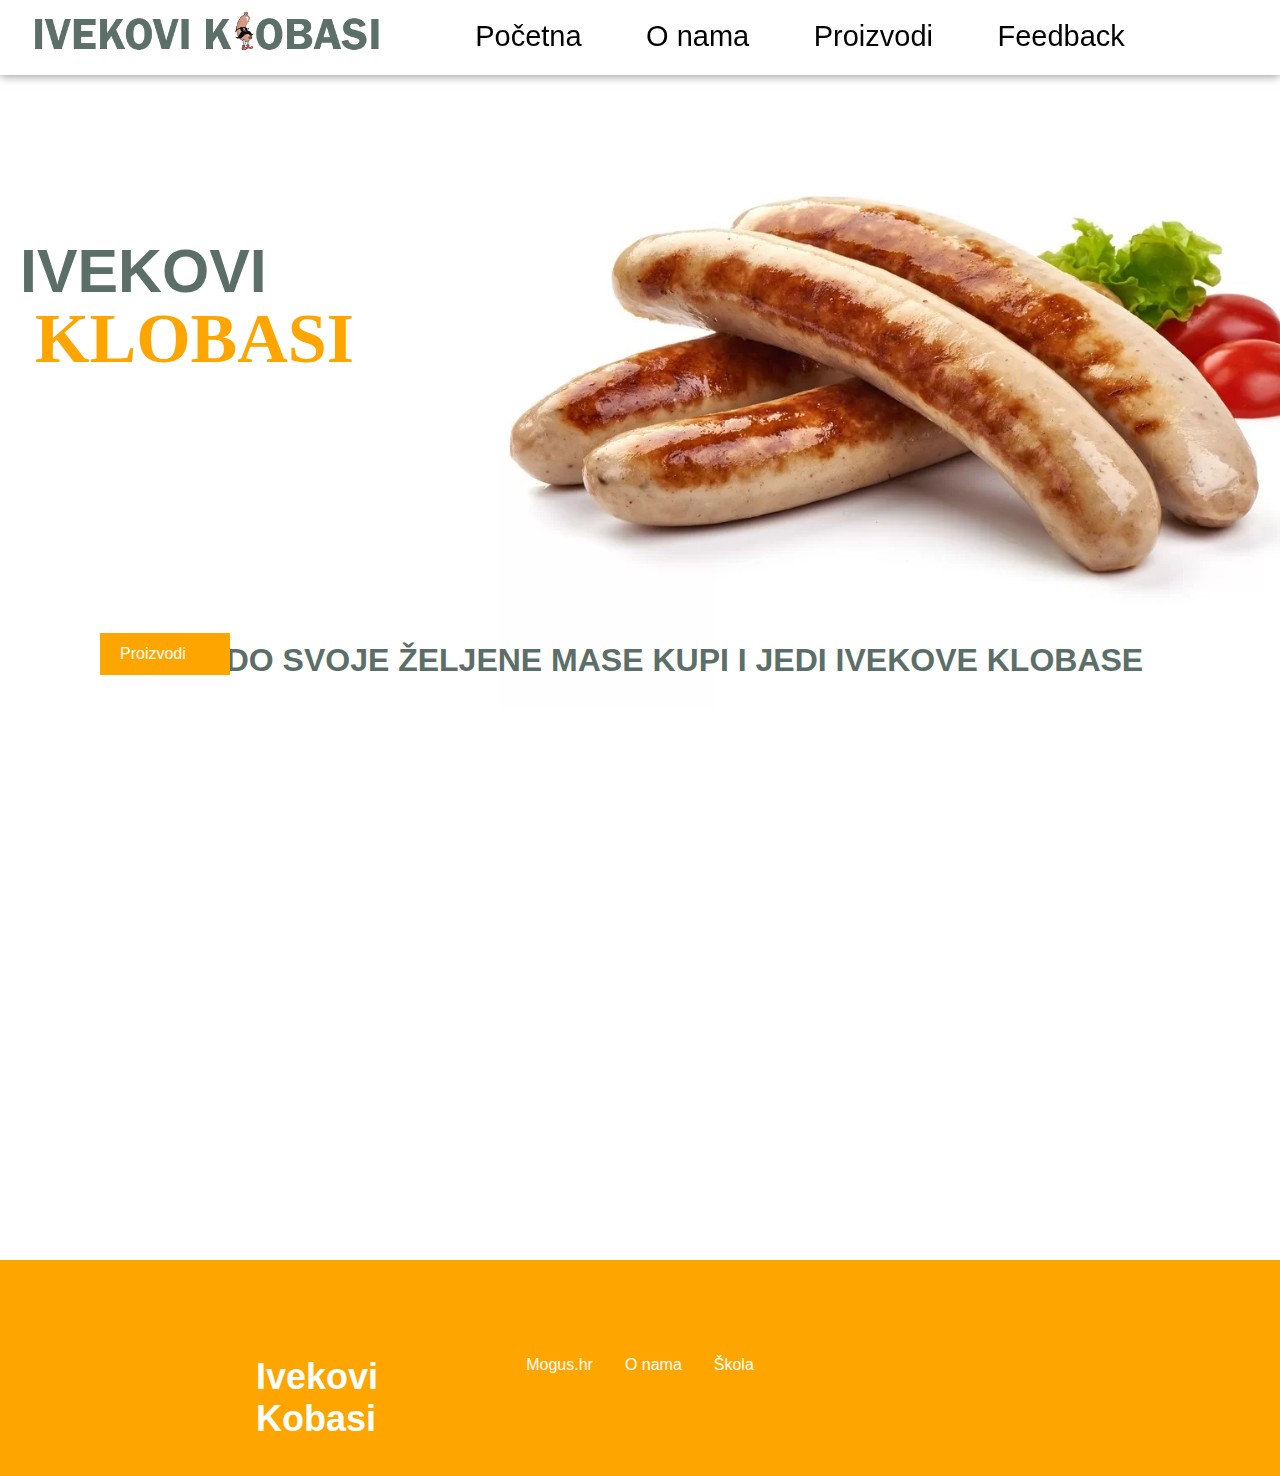
==== commit 21b6b4c4: "update" ====
--- a/index.html
+++ b/index.html
@@ -486,6 +486,10 @@
             </defs>
         </svg>
     </footer>
+
+    <script>
+        document.querySelector("footer").style.top = document.querySelector("body").offsetHeight +200 + "px";
+    </script>
 </body>
 
 </html>--- a/style.css
+++ b/style.css
@@ -185,6 +185,7 @@
 body .footer .content {
     padding: 6rem 1rem 2rem;
     background: var(--footer-background);
+    width: 100vw;
     z-index: 2;
 }
 
@@ -335,4 +336,11 @@
         grid-template-columns: repeat(1, 1fr);
         row-gap: 3.5rem;
     }
+}
+
+
+footer{
+    position: absolute;
+    top: 1000px;
+    width: 100%;
 }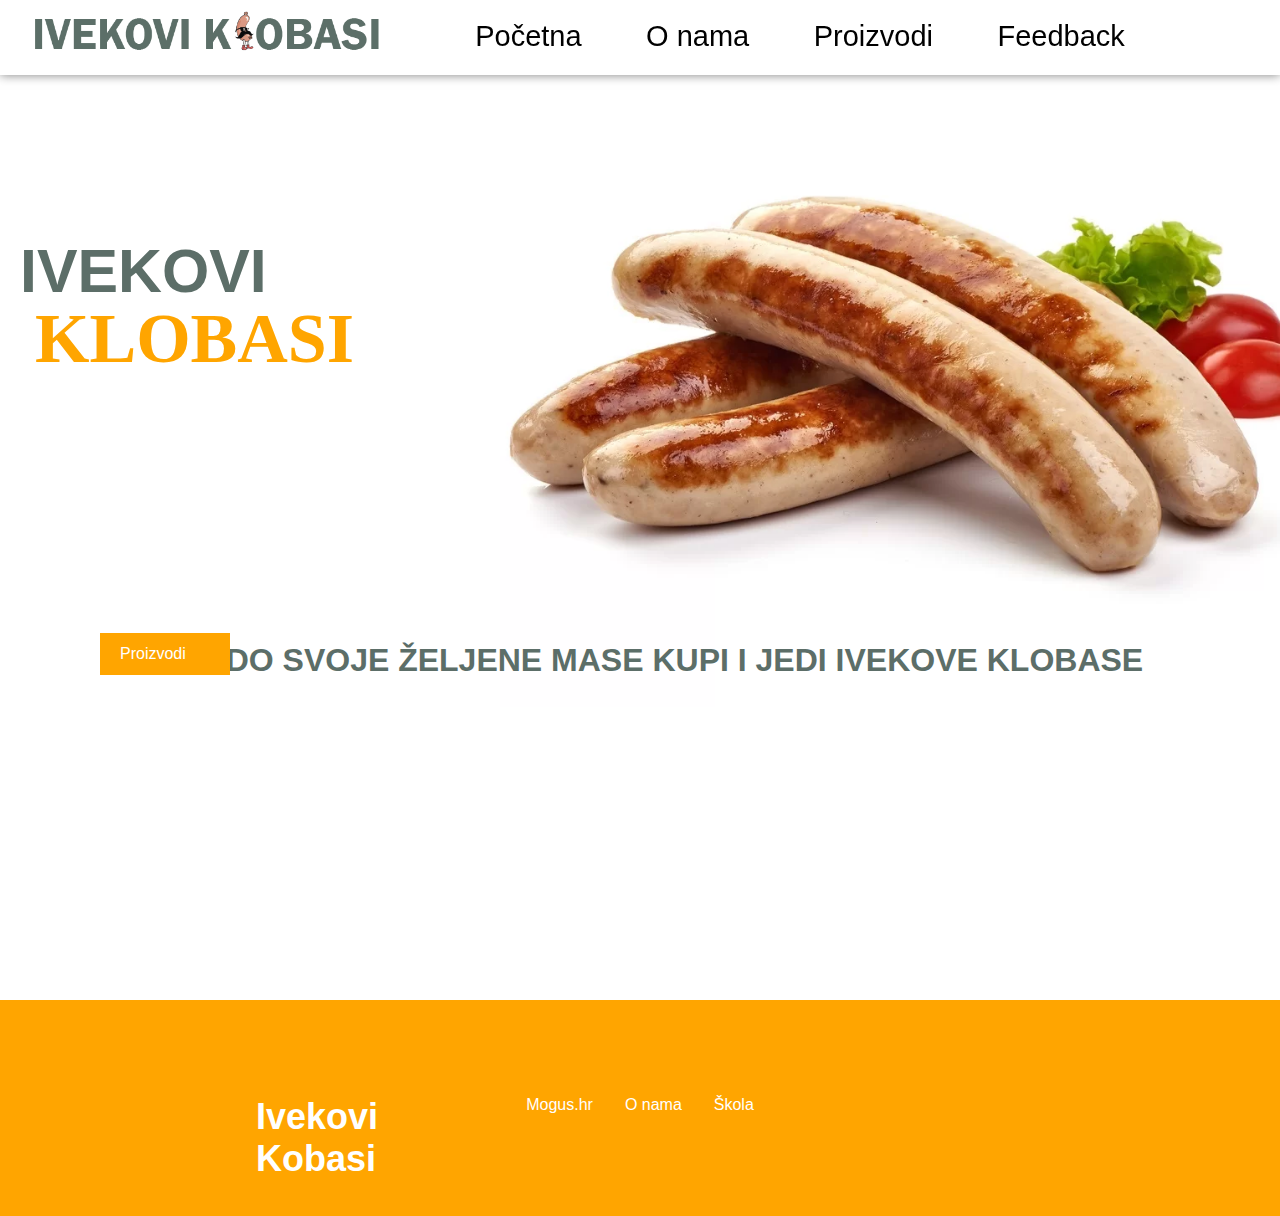
==== commit db550757: "update" ====
--- a/index.html
+++ b/index.html
@@ -488,6 +488,7 @@
     </footer>
 
     <script>
+        if(document.querySelector("body").offsetWidth < 480)
         document.querySelector("footer").style.top = document.querySelector("body").offsetHeight +200 + "px";
     </script>
 </body>
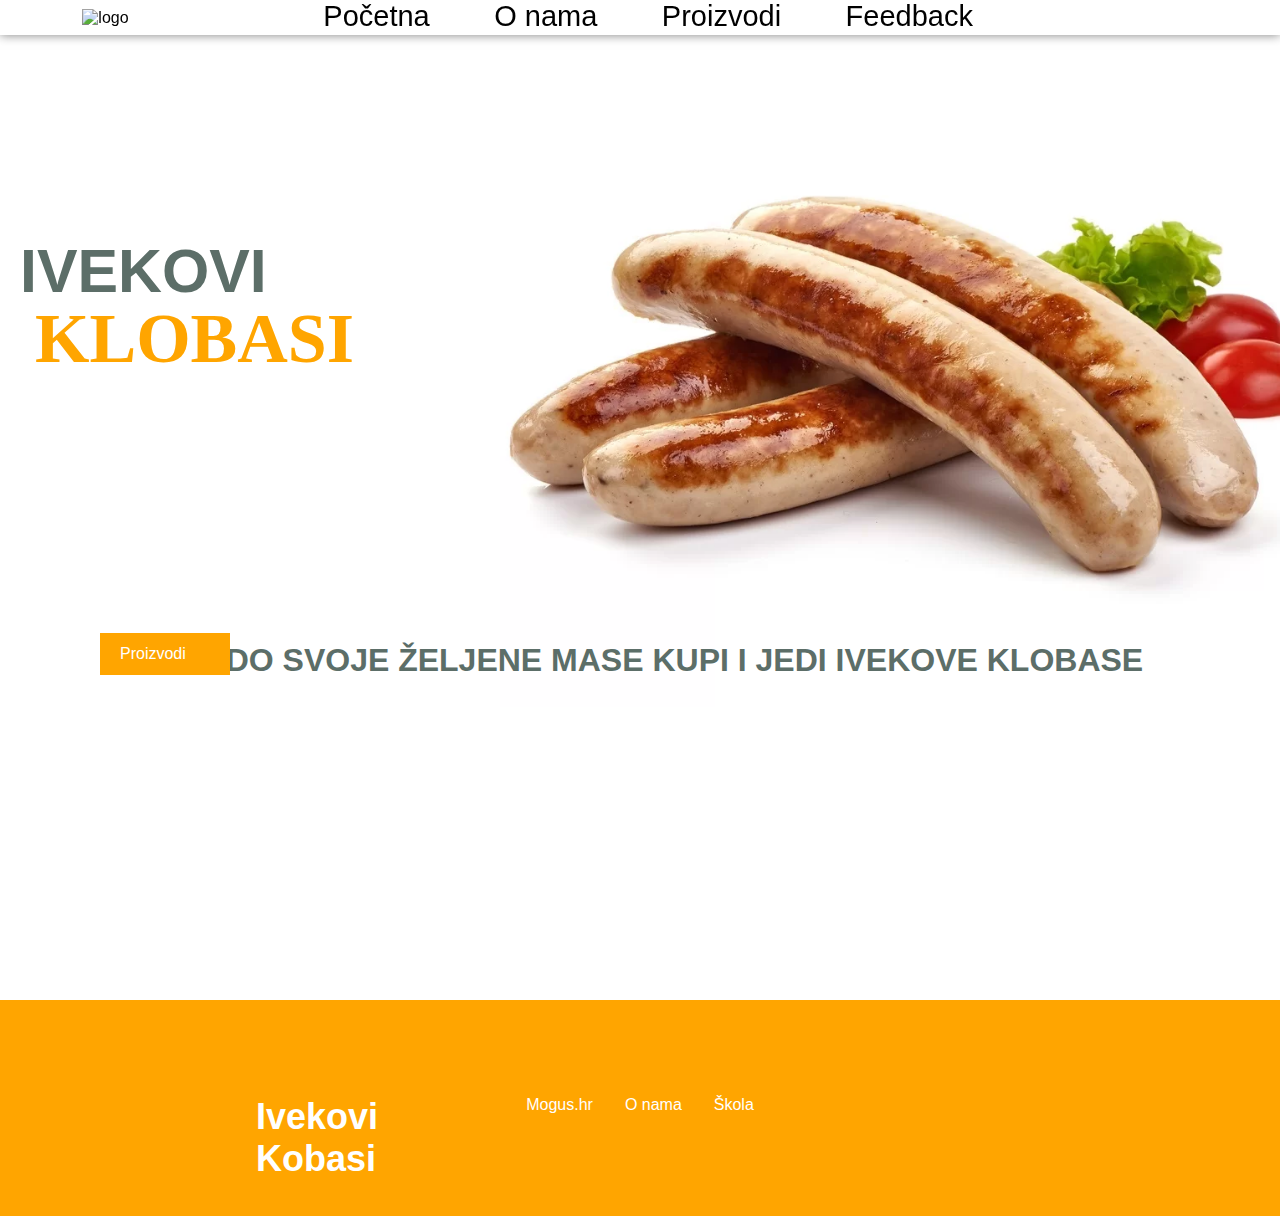
==== commit 474e61b9: "Update index.html" ====
--- a/index.html
+++ b/index.html
@@ -22,7 +22,7 @@
     <section>
         <nav>
             <div class="logo">
-                <img src="slike/logo.png" alt="logo">
+                <img src="slike/logo.svg" alt="logo">
             </div>
             <ul>
                 <li><a href="index.html">Početna</a></li>
@@ -493,4 +493,4 @@
     </script>
 </body>
 
-</html>+</html>
